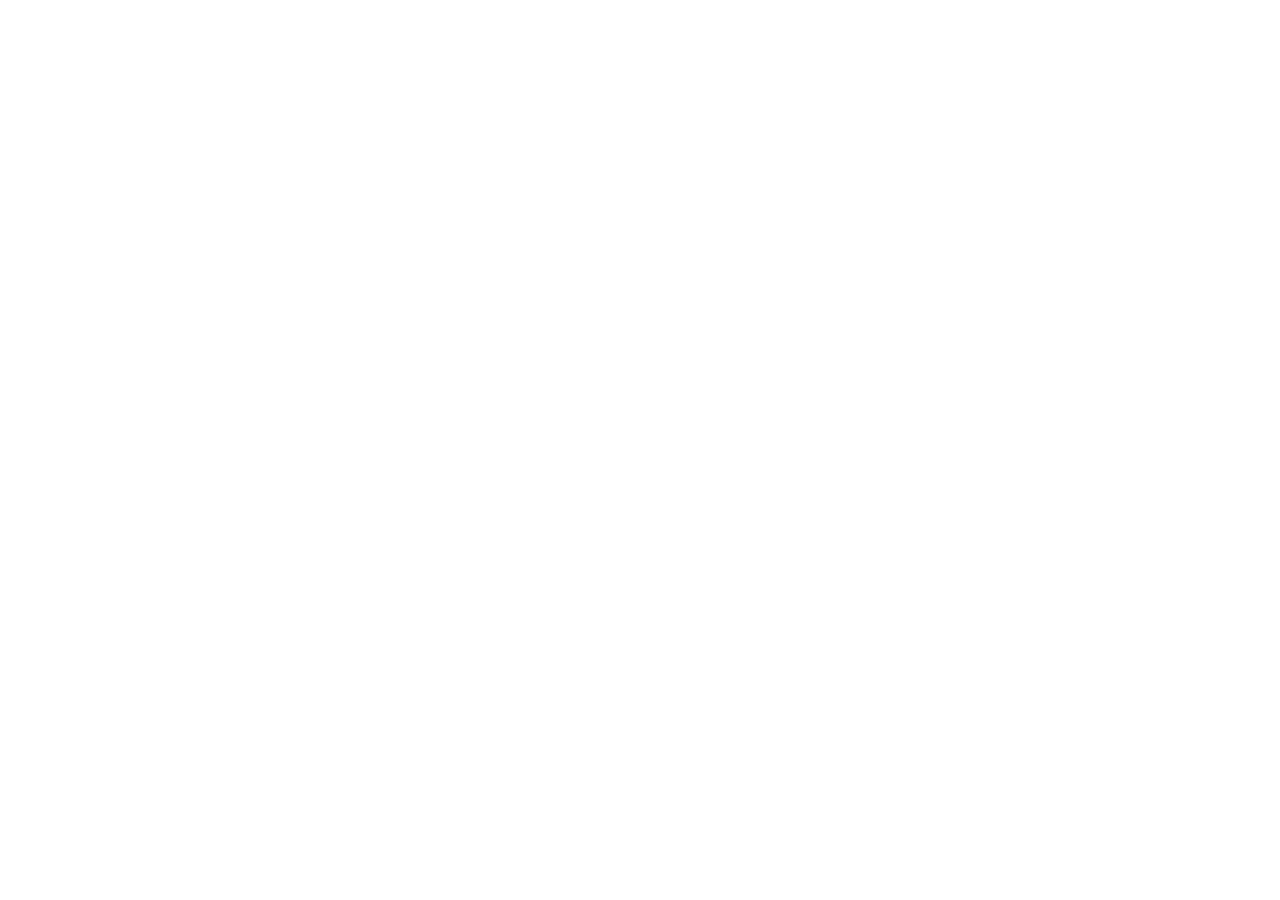
==== shell/webroot/index.html @ 93f87526 "Feat: Add KernelSU WebUI integration to automatically surface the Zashboard in the KernelSU Manager" ====
<!DOCTYPE html>
<html>
<head>
    <meta charset="UTF-8">
    <title>ZenGoBox WebUI Redirect</title>
    <script>
        // Redirect automatically to the native Zashboard UI port 9999
        document.location = 'http://127.0.0.1:9999/';
    </script>
</head>
<body>
    <p>Redirecting to ZenGoBox Master Control Panel...</p>
</body>
</html>
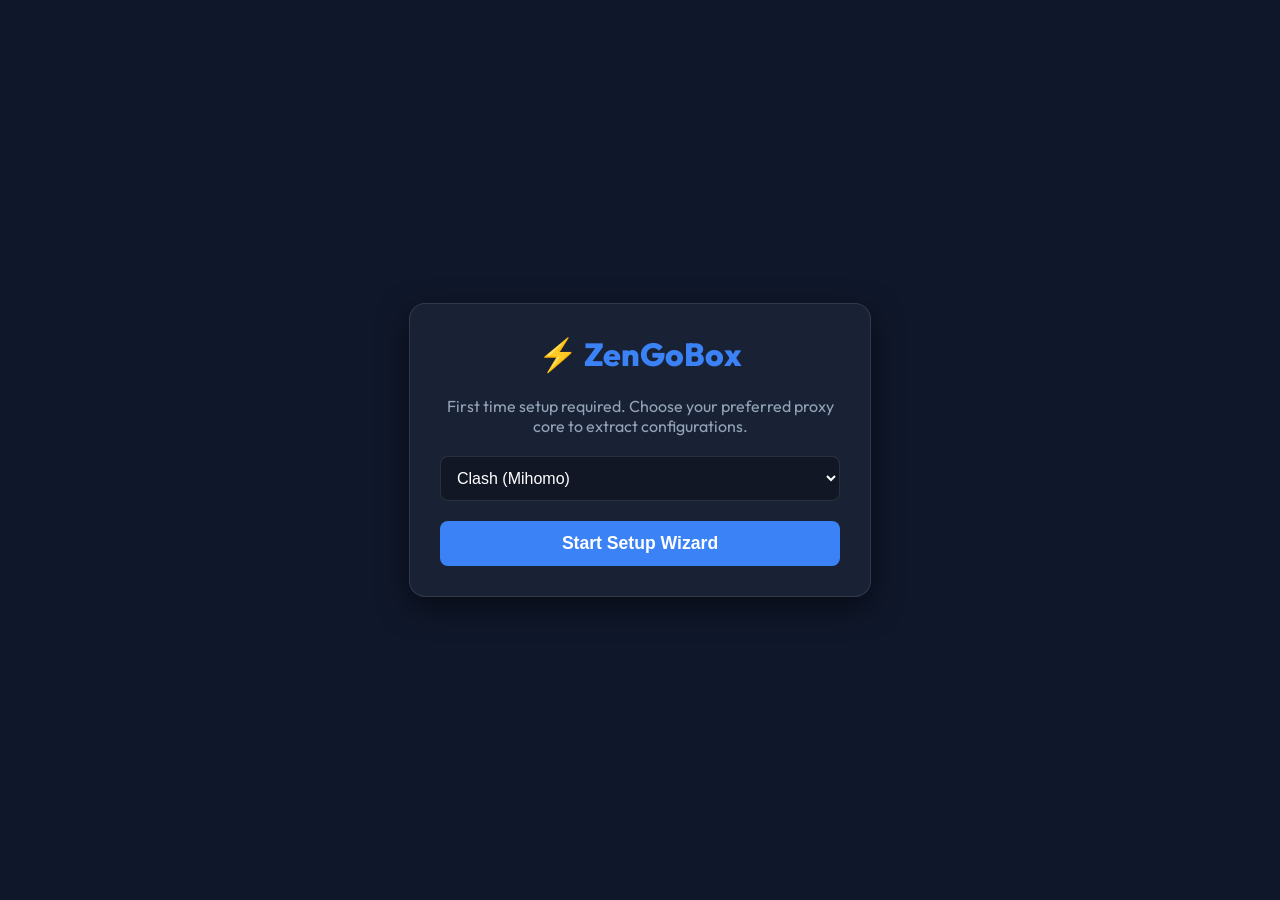
==== commit 964ad17f: "Feat: Implement standalone KernelSU Setup Wizard WebUI in webroot" ====
--- a/shell/webroot/index.html
+++ b/shell/webroot/index.html
@@ -1,14 +1,168 @@
 <!DOCTYPE html>
-<html>
+<html lang="en">
 <head>
     <meta charset="UTF-8">
-    <title>ZenGoBox WebUI Redirect</title>
-    <script>
-        // Redirect automatically to the native Zashboard UI port 9999
-        document.location = 'http://127.0.0.1:9999/';
-    </script>
+    <meta name="viewport" content="width=device-width, initial-scale=1.0">
+    <title>ZenGoBox Setup</title>
+    <link href="https://fonts.googleapis.com/css2?family=Outfit:wght@400;600;800&display=swap" rel="stylesheet">
+    <style>
+        :root {
+            --bg-dark: #0f172a;
+            --glass-bg: rgba(30, 41, 59, 0.7);
+            --glass-border: rgba(255, 255, 255, 0.1);
+            --accent-blue: #3b82f6;
+            --text-main: #f8fafc;
+            --text-muted: #94a3b8;
+        }
+        body {
+            background-color: var(--bg-dark);
+            color: var(--text-main);
+            font-family: 'Outfit', sans-serif;
+            display: flex;
+            justify-content: center;
+            align-items: center;
+            min-height: 100vh;
+            margin: 0;
+            text-align: center;
+        }
+        .container {
+            background: var(--glass-bg);
+            padding: 30px;
+            border-radius: 16px;
+            border: 1px solid var(--glass-border);
+            width: 90%;
+            max-width: 400px;
+            box-shadow: 0 10px 30px rgba(0,0,0,0.5);
+        }
+        h1 { margin-top: 0; font-weight: 800; font-size: 2rem; color: var(--accent-blue); }
+        p { color: var(--text-muted); margin-bottom: 20px; }
+        select {
+            width: 100%;
+            padding: 12px;
+            margin-bottom: 20px;
+            background: rgba(0,0,0,0.3);
+            border: 1px solid var(--glass-border);
+            color: white;
+            border-radius: 8px;
+            font-size: 1rem;
+            outline: none;
+        }
+        button {
+            width: 100%;
+            padding: 12px;
+            background: var(--accent-blue);
+            color: white;
+            border: none;
+            border-radius: 8px;
+            font-size: 1.1rem;
+            font-weight: 600;
+            cursor: pointer;
+            transition: 0.2s;
+        }
+        button:hover { background: #2563eb; }
+        button:disabled { background: #475569; cursor: not-allowed; }
+        
+        .loader {
+            border: 3px solid rgba(255,255,255,0.1);
+            border-top: 3px solid white;
+            border-radius: 50%;
+            width: 20px;
+            height: 20px;
+            animation: spin 1s linear infinite;
+            display: inline-block;
+            vertical-align: middle;
+            margin-right: 10px;
+        }
+        @keyframes spin { 0% { transform: rotate(0deg); } 100% { transform: rotate(360deg); } }
+    </style>
 </head>
 <body>
-    <p>Redirecting to ZenGoBox Master Control Panel...</p>
+
+    <div class="container" id="loading-view">
+        <div class="loader"></div>
+        <p>Checking daemon status...</p>
+    </div>
+
+    <div class="container" id="setup-view" style="display: none;">
+        <h1>⚡ ZenGoBox</h1>
+        <p>First time setup required. Choose your preferred proxy core to extract configurations.</p>
+        
+        <select id="core-select">
+            <option value="clash">Clash (Mihomo)</option>
+            <option value="sing-box">Sing-Box</option>
+            <option value="xray">Xray</option>
+            <option value="v2fly">V2fly</option>
+            <option value="hysteria">Hysteria</option>
+            <option value="all">Install All Cores</option>
+        </select>
+        
+        <button id="btn-setup">Start Setup Wizard</button>
+        <p id="setup-log" style="margin-top: 15px; font-size: 0.9rem; color: #10b981; display: none;"></p>
+    </div>
+
+    <script>
+        const loadingView = document.getElementById('loading-view');
+        const setupView = document.getElementById('setup-view');
+        const btnSetup = document.getElementById('btn-setup');
+        const coreSelect = document.getElementById('core-select');
+        const setupLog = document.getElementById('setup-log');
+
+        async function checkDaemon() {
+            try {
+                // Try to connect to Zashboard
+                const controller = new AbortController();
+                const timeoutId = setTimeout(() => controller.abort(), 1000);
+                const res = await fetch('http://127.0.0.1:9999/api/status', { signal: controller.signal });
+                clearTimeout(timeoutId);
+                
+                if (res.ok) {
+                    // Daemon is running, redirect to Zashboard
+                    document.location = 'http://127.0.0.1:9999/';
+                    return;
+                }
+            } catch (e) {
+                // Fetch failed, daemon is likely offline
+            }
+            
+            // Show setup wizard
+            loadingView.style.display = 'none';
+            setupView.style.display = 'block';
+        }
+
+        btnSetup.addEventListener('click', async () => {
+            if (!window.ksu) {
+                alert("Error: KernelSU API not found. Are you opening this from KernelSU WebUI?");
+                return;
+            }
+            
+            const core = coreSelect.value;
+            btnSetup.disabled = true;
+            btnSetup.innerHTML = '<div class="loader"></div> Installing...';
+            setupLog.style.display = 'block';
+            
+            try {
+                setupLog.innerText = "Extracting configs and downloading assets...";
+                // Run setup command
+                await ksu.exec(`/data/adb/zengobox/bin/zengobox setup ${core}`);
+                
+                setupLog.innerText = "Starting proxy daemon...";
+                // Start daemon via service script
+                await ksu.exec(`sh /data/adb/modules/zengobox/service.sh`);
+                
+                setupLog.innerText = "Setup complete! Redirecting...";
+                // Wait for daemon to spin up
+                setTimeout(() => {
+                    document.location = 'http://127.0.0.1:9999/';
+                }, 3000);
+            } catch (err) {
+                alert("Setup failed: " + err);
+                btnSetup.disabled = false;
+                btnSetup.innerHTML = 'Start Setup Wizard';
+            }
+        });
+
+        // Run check on load
+        setTimeout(checkDaemon, 500);
+    </script>
 </body>
 </html>
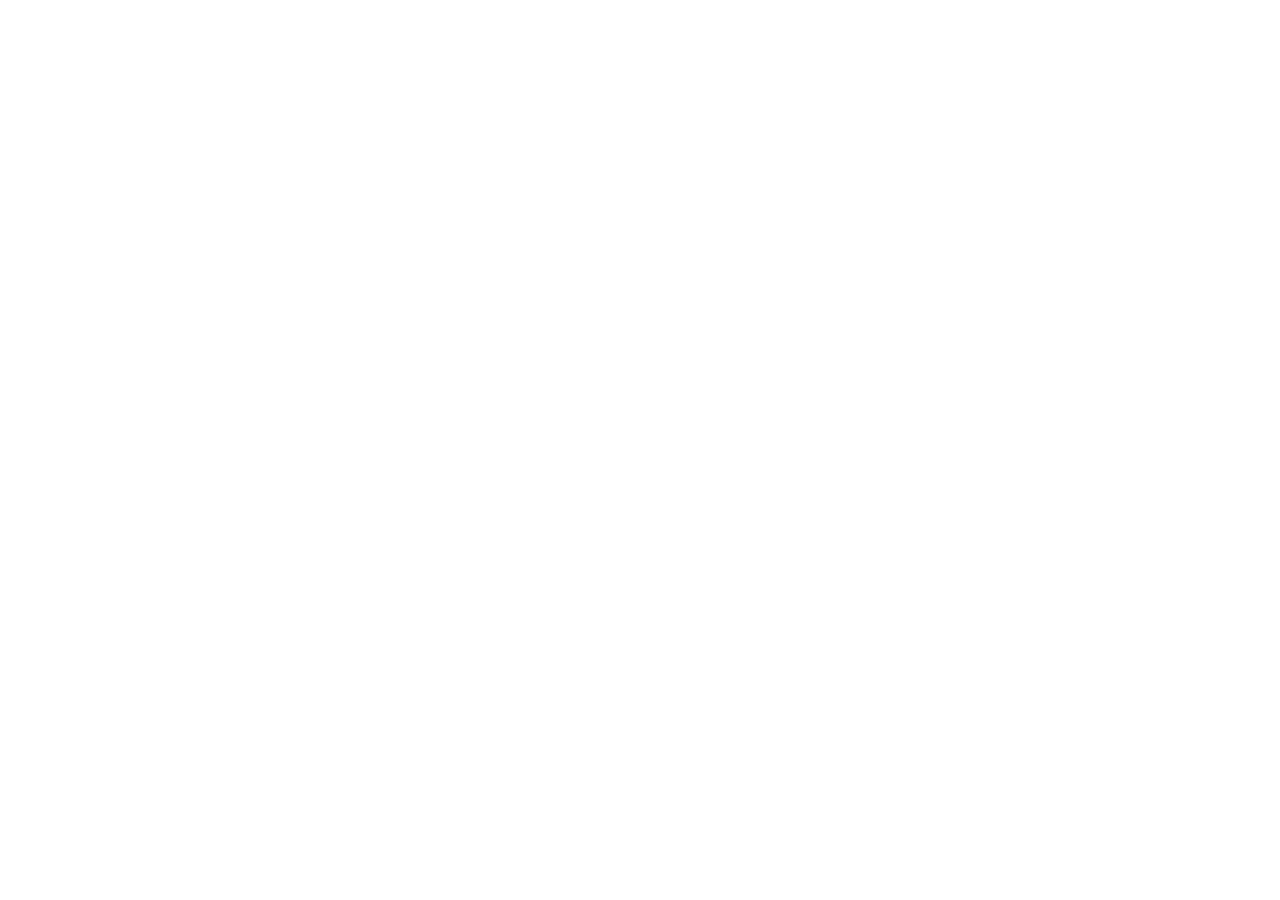
==== commit 39136977: "Feat: Migrate Setup Wizard natively to port 9999 for wider compatibility" ====
--- a/shell/webroot/index.html
+++ b/shell/webroot/index.html
@@ -3,166 +3,19 @@
 <head>
     <meta charset="UTF-8">
     <meta name="viewport" content="width=device-width, initial-scale=1.0">
-    <title>ZenGoBox Setup</title>
-    <link href="https://fonts.googleapis.com/css2?family=Outfit:wght@400;600;800&display=swap" rel="stylesheet">
+    <title>Redirecting to ZenGoBox...</title>
     <style>
-        :root {
-            --bg-dark: #0f172a;
-            --glass-bg: rgba(30, 41, 59, 0.7);
-            --glass-border: rgba(255, 255, 255, 0.1);
-            --accent-blue: #3b82f6;
-            --text-main: #f8fafc;
-            --text-muted: #94a3b8;
-        }
-        body {
-            background-color: var(--bg-dark);
-            color: var(--text-main);
-            font-family: 'Outfit', sans-serif;
-            display: flex;
-            justify-content: center;
-            align-items: center;
-            min-height: 100vh;
-            margin: 0;
-            text-align: center;
-        }
-        .container {
-            background: var(--glass-bg);
-            padding: 30px;
-            border-radius: 16px;
-            border: 1px solid var(--glass-border);
-            width: 90%;
-            max-width: 400px;
-            box-shadow: 0 10px 30px rgba(0,0,0,0.5);
-        }
-        h1 { margin-top: 0; font-weight: 800; font-size: 2rem; color: var(--accent-blue); }
-        p { color: var(--text-muted); margin-bottom: 20px; }
-        select {
-            width: 100%;
-            padding: 12px;
-            margin-bottom: 20px;
-            background: rgba(0,0,0,0.3);
-            border: 1px solid var(--glass-border);
-            color: white;
-            border-radius: 8px;
-            font-size: 1rem;
-            outline: none;
-        }
-        button {
-            width: 100%;
-            padding: 12px;
-            background: var(--accent-blue);
-            color: white;
-            border: none;
-            border-radius: 8px;
-            font-size: 1.1rem;
-            font-weight: 600;
-            cursor: pointer;
-            transition: 0.2s;
-        }
-        button:hover { background: #2563eb; }
-        button:disabled { background: #475569; cursor: not-allowed; }
-        
-        .loader {
-            border: 3px solid rgba(255,255,255,0.1);
-            border-top: 3px solid white;
-            border-radius: 50%;
-            width: 20px;
-            height: 20px;
-            animation: spin 1s linear infinite;
-            display: inline-block;
-            vertical-align: middle;
-            margin-right: 10px;
-        }
-        @keyframes spin { 0% { transform: rotate(0deg); } 100% { transform: rotate(360deg); } }
+        body { background: #0f172a; color: white; font-family: sans-serif; text-align: center; padding: 50px; }
+        a { color: #3b82f6; text-decoration: none; }
     </style>
 </head>
 <body>
-
-    <div class="container" id="loading-view">
-        <div class="loader"></div>
-        <p>Checking daemon status...</p>
-    </div>
-
-    <div class="container" id="setup-view" style="display: none;">
-        <h1>⚡ ZenGoBox</h1>
-        <p>First time setup required. Choose your preferred proxy core to extract configurations.</p>
-        
-        <select id="core-select">
-            <option value="clash">Clash (Mihomo)</option>
-            <option value="sing-box">Sing-Box</option>
-            <option value="xray">Xray</option>
-            <option value="v2fly">V2fly</option>
-            <option value="hysteria">Hysteria</option>
-            <option value="all">Install All Cores</option>
-        </select>
-        
-        <button id="btn-setup">Start Setup Wizard</button>
-        <p id="setup-log" style="margin-top: 15px; font-size: 0.9rem; color: #10b981; display: none;"></p>
-    </div>
-
+    <h2>ZenGoBox Setup Wizard</h2>
+    <p>Please open <a href="http://127.0.0.1:9999">http://127.0.0.1:9999</a> in your browser.</p>
     <script>
-        const loadingView = document.getElementById('loading-view');
-        const setupView = document.getElementById('setup-view');
-        const btnSetup = document.getElementById('btn-setup');
-        const coreSelect = document.getElementById('core-select');
-        const setupLog = document.getElementById('setup-log');
-
-        async function checkDaemon() {
-            try {
-                // Try to connect to Zashboard
-                const controller = new AbortController();
-                const timeoutId = setTimeout(() => controller.abort(), 1000);
-                const res = await fetch('http://127.0.0.1:9999/api/status', { signal: controller.signal });
-                clearTimeout(timeoutId);
-                
-                if (res.ok) {
-                    // Daemon is running, redirect to Zashboard
-                    document.location = 'http://127.0.0.1:9999/';
-                    return;
-                }
-            } catch (e) {
-                // Fetch failed, daemon is likely offline
-            }
-            
-            // Show setup wizard
-            loadingView.style.display = 'none';
-            setupView.style.display = 'block';
-        }
-
-        btnSetup.addEventListener('click', async () => {
-            if (!window.ksu) {
-                alert("Error: KernelSU API not found. Are you opening this from KernelSU WebUI?");
-                return;
-            }
-            
-            const core = coreSelect.value;
-            btnSetup.disabled = true;
-            btnSetup.innerHTML = '<div class="loader"></div> Installing...';
-            setupLog.style.display = 'block';
-            
-            try {
-                setupLog.innerText = "Extracting configs and downloading assets...";
-                // Run setup command
-                await ksu.exec(`/data/adb/zengobox/bin/zengobox setup ${core}`);
-                
-                setupLog.innerText = "Starting proxy daemon...";
-                // Start daemon via service script
-                await ksu.exec(`sh /data/adb/modules/zengobox/service.sh`);
-                
-                setupLog.innerText = "Setup complete! Redirecting...";
-                // Wait for daemon to spin up
-                setTimeout(() => {
-                    document.location = 'http://127.0.0.1:9999/';
-                }, 3000);
-            } catch (err) {
-                alert("Setup failed: " + err);
-                btnSetup.disabled = false;
-                btnSetup.innerHTML = 'Start Setup Wizard';
-            }
-        });
-
-        // Run check on load
-        setTimeout(checkDaemon, 500);
+        setTimeout(() => {
+            window.location.href = "http://127.0.0.1:9999";
+        }, 1000);
     </script>
 </body>
 </html>
